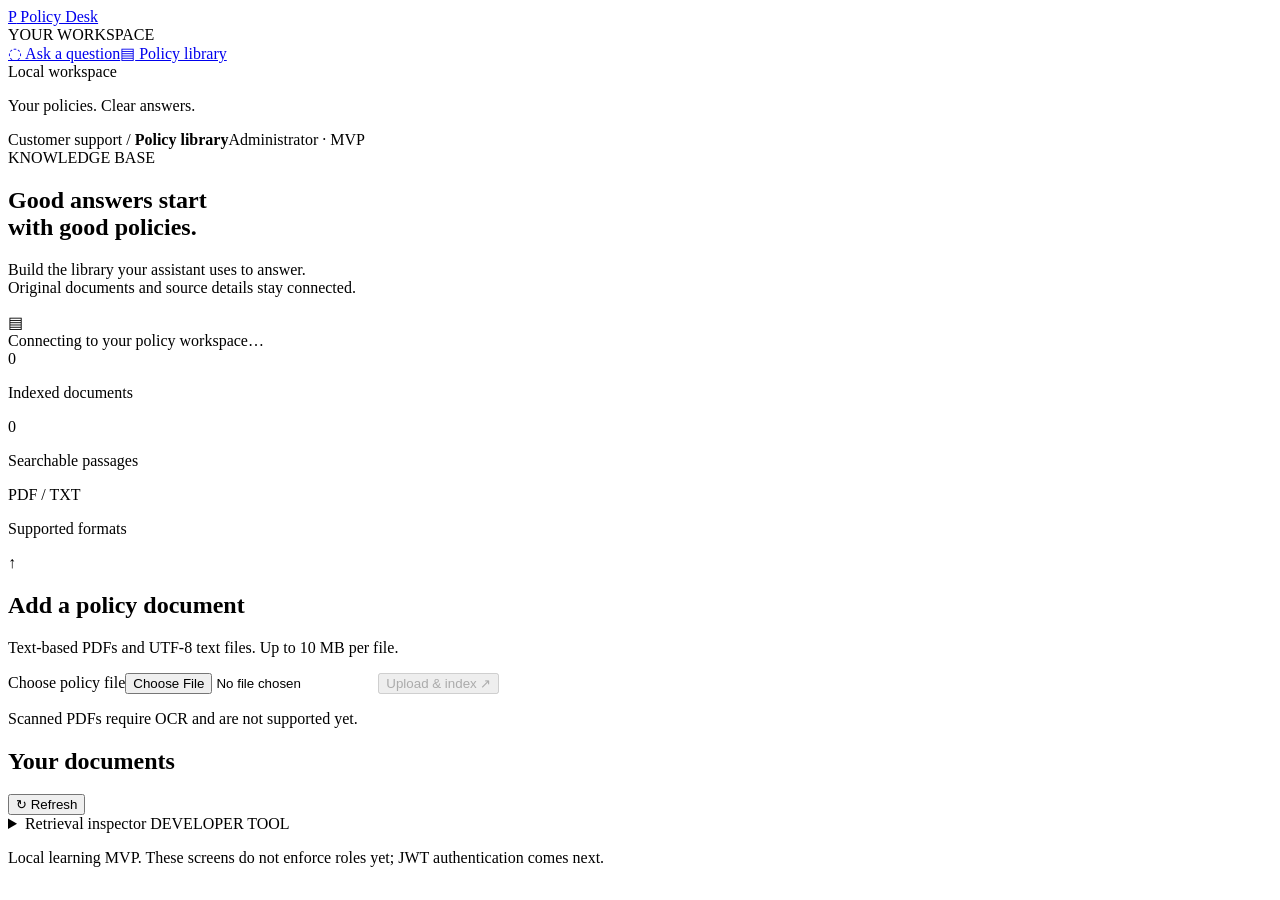
==== frontend/admin.html @ 53c19e51 "Initial MVP: local customer service RAG chatbot" ====
<!doctype html>
<html lang="en">
<head><meta charset="utf-8"><meta name="viewport" content="width=device-width, initial-scale=1"><title>Policy Desk · Policy library</title><link rel="stylesheet" href="/static/styles.css"><script type="module" src="/static/js/admin.js"></script></head>
<body>
<aside class="sidebar"><a class="brand" href="/"><span class="brand-mark">P</span> Policy Desk</a><div class="workspace-label">YOUR WORKSPACE</div><nav><a href="/"><span>◌</span> Ask a question</a><a class="active" href="/admin" aria-current="page"><span>▤</span> Policy library</a></nav><div class="sidebar-bottom"><span class="local-dot"></span> Local workspace<p>Your policies. Clear answers.</p></div></aside>
<main><header class="topbar"><span>Customer support / <strong>Policy library</strong></span><span class="pill">Administrator · MVP</span></header>
<section class="page"><div class="page-heading"><div><div class="eyebrow">KNOWLEDGE BASE</div><h1>Good answers start<br>with good policies.</h1><p>Build the library your assistant uses to answer.<br>Original documents and source details stay connected.</p></div><div class="heading-decoration" aria-hidden="true">▤</div></div>
<div id="readiness" class="notice" role="status">Connecting to your policy workspace…</div>
<div class="stats"><div><span id="document-count">0</span><p>Indexed documents</p></div><div><span id="chunk-count">0</span><p>Searchable passages</p></div><div><span>PDF / TXT</span><p>Supported formats</p></div></div>
<form id="upload-form" class="upload-card"><div class="upload-icon">↑</div><h2>Add a policy document</h2><p>Text-based PDFs and UTF-8 text files. Up to <span id="upload-limit">10</span> MB per file.</p><label for="policy-file" class="sr-only">Choose policy file</label><input id="policy-file" type="file" accept=".pdf,.txt" required><button id="upload" class="primary" type="submit" disabled>Upload & index <span>↗</span></button><p class="fine-print">Scanned PDFs require OCR and are not supported yet.</p><div id="upload-status" role="status"></div></form>
<div class="section-heading"><h2>Your documents</h2><button id="refresh" class="quiet" type="button">↻ Refresh</button></div><div id="library" class="library" aria-live="polite"></div>
<details class="debug-panel"><summary>Retrieval inspector <span>DEVELOPER TOOL</span></summary><p>Check which passages match a question before generating an answer.</p><form id="retrieve-form"><label for="retrieve-question" class="sr-only">Retrieval question</label><input id="retrieve-question" maxlength="2000" placeholder="What is the return window?" required><button type="submit" class="secondary">Find passages</button></form><div id="retrieval-results"></div></details>
<p class="fine-print">Local learning MVP. These screens do not enforce roles yet; JWT authentication comes next.</p>
</section></main>
</body></html>
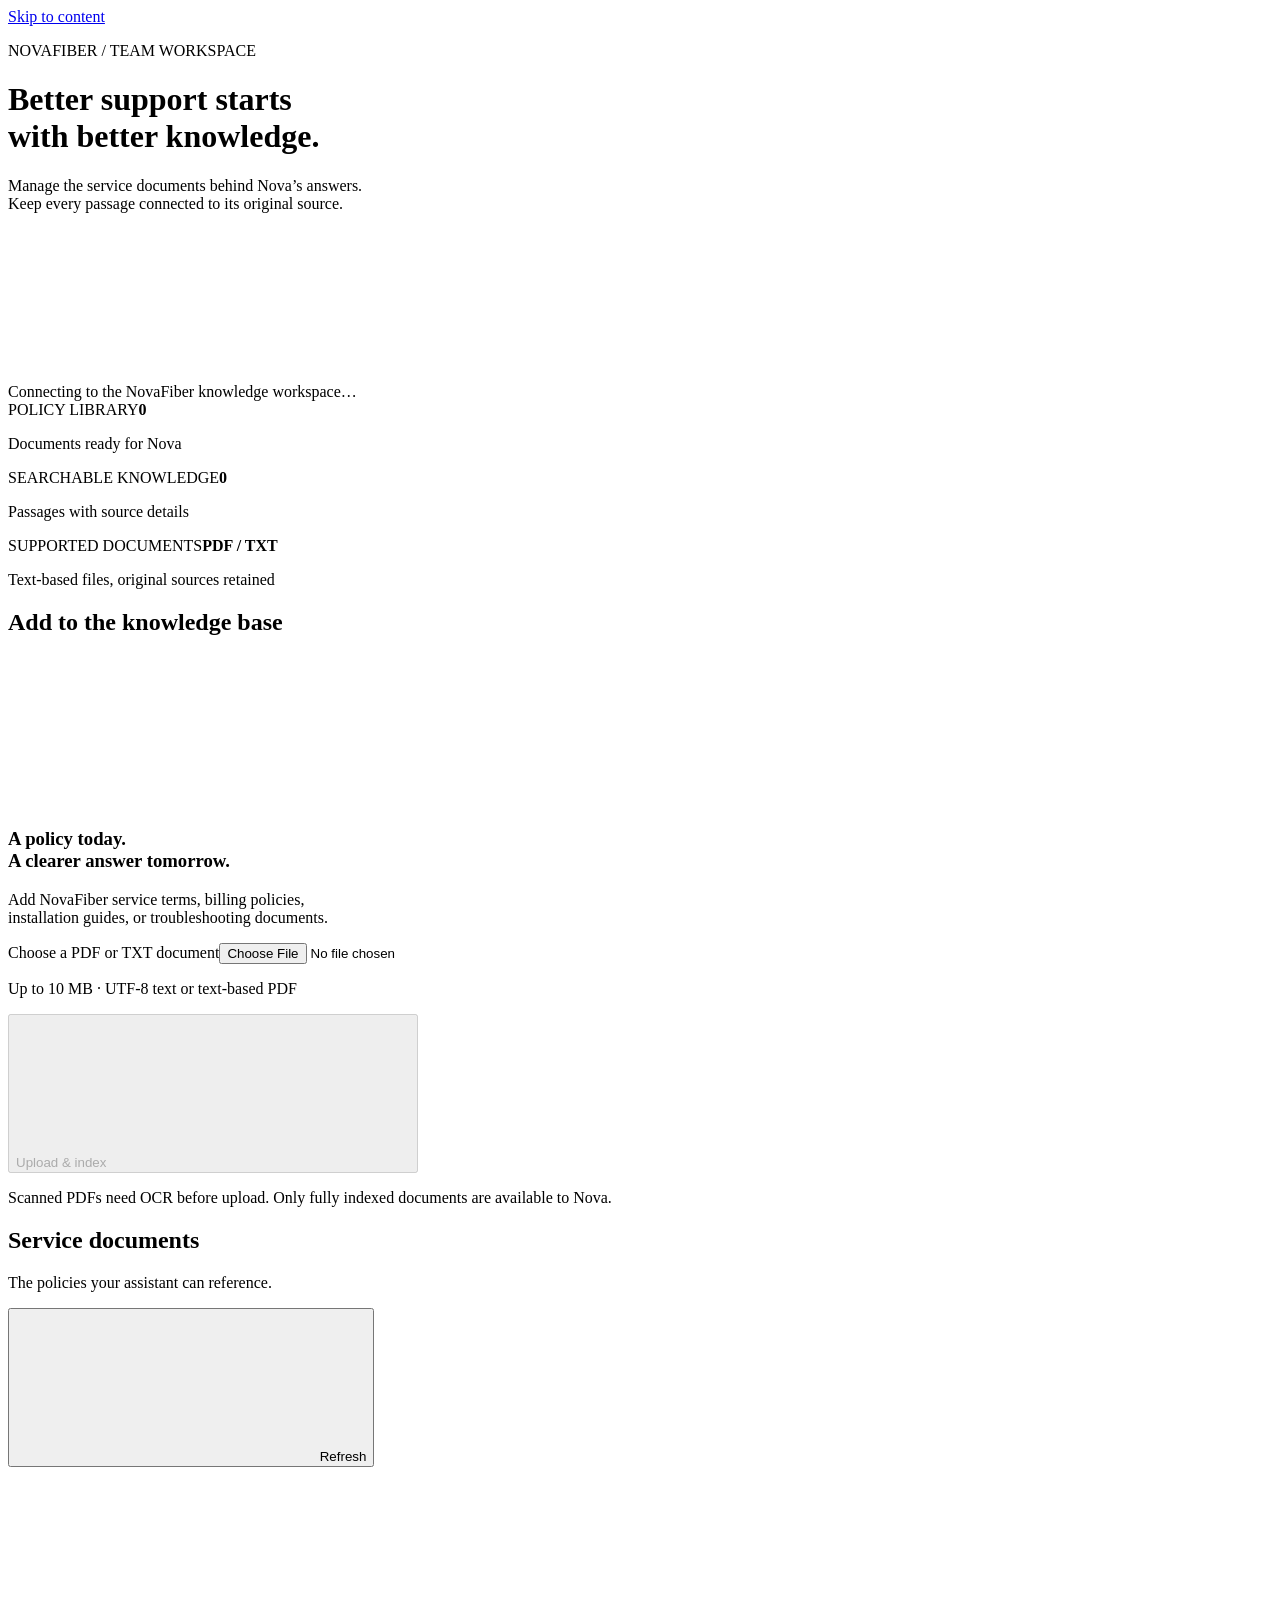
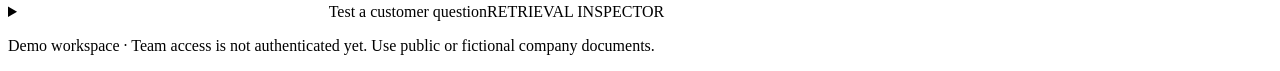
==== commit 8520c176: "Remove unnecessary complexity, improve code structure, and fix citation handling" ====
--- a/frontend/admin.html
+++ b/frontend/admin.html
@@ -1,15 +1,28 @@
 <!doctype html>
 <html lang="en">
-<head><meta charset="utf-8"><meta name="viewport" content="width=device-width, initial-scale=1"><title>Policy Desk · Policy library</title><link rel="stylesheet" href="/static/styles.css"><script type="module" src="/static/js/admin.js"></script></head>
-<body>
-<aside class="sidebar"><a class="brand" href="/"><span class="brand-mark">P</span> Policy Desk</a><div class="workspace-label">YOUR WORKSPACE</div><nav><a href="/"><span>◌</span> Ask a question</a><a class="active" href="/admin" aria-current="page"><span>▤</span> Policy library</a></nav><div class="sidebar-bottom"><span class="local-dot"></span> Local workspace<p>Your policies. Clear answers.</p></div></aside>
-<main><header class="topbar"><span>Customer support / <strong>Policy library</strong></span><span class="pill">Administrator · MVP</span></header>
-<section class="page"><div class="page-heading"><div><div class="eyebrow">KNOWLEDGE BASE</div><h1>Good answers start<br>with good policies.</h1><p>Build the library your assistant uses to answer.<br>Original documents and source details stay connected.</p></div><div class="heading-decoration" aria-hidden="true">▤</div></div>
-<div id="readiness" class="notice" role="status">Connecting to your policy workspace…</div>
-<div class="stats"><div><span id="document-count">0</span><p>Indexed documents</p></div><div><span id="chunk-count">0</span><p>Searchable passages</p></div><div><span>PDF / TXT</span><p>Supported formats</p></div></div>
-<form id="upload-form" class="upload-card"><div class="upload-icon">↑</div><h2>Add a policy document</h2><p>Text-based PDFs and UTF-8 text files. Up to <span id="upload-limit">10</span> MB per file.</p><label for="policy-file" class="sr-only">Choose policy file</label><input id="policy-file" type="file" accept=".pdf,.txt" required><button id="upload" class="primary" type="submit" disabled>Upload & index <span>↗</span></button><p class="fine-print">Scanned PDFs require OCR and are not supported yet.</p><div id="upload-status" role="status"></div></form>
-<div class="section-heading"><h2>Your documents</h2><button id="refresh" class="quiet" type="button">↻ Refresh</button></div><div id="library" class="library" aria-live="polite"></div>
-<details class="debug-panel"><summary>Retrieval inspector <span>DEVELOPER TOOL</span></summary><p>Check which passages match a question before generating an answer.</p><form id="retrieve-form"><label for="retrieve-question" class="sr-only">Retrieval question</label><input id="retrieve-question" maxlength="2000" placeholder="What is the return window?" required><button type="submit" class="secondary">Find passages</button></form><div id="retrieval-results"></div></details>
-<p class="fine-print">Local learning MVP. These screens do not enforce roles yet; JWT authentication comes next.</p>
-</section></main>
-</body></html>
+<head>
+  <meta charset="utf-8">
+  <meta name="viewport" content="width=device-width, initial-scale=1">
+  <meta name="theme-color" content="#101b3b">
+  <title>NovaFiber · Knowledge workspace</title>
+  <link rel="icon" href="/static/assets/favicon.svg" type="image/svg+xml">
+  <link rel="stylesheet" href="/static/styles.css">
+  <script type="module" src="/static/js/admin.js?v=3"></script>
+</head>
+<body class="admin-page">
+  <a class="skip-link" href="#main-content">Skip to content</a>
+  <div id="site-header"></div>
+  <main id="main-content" class="container workspace">
+    <header class="workspace-heading"><div><p class="eyebrow">NOVAFIBER / TEAM WORKSPACE</p><h1>Better support starts<br>with better knowledge.</h1><p>Manage the service documents behind Nova’s answers.<br>Keep every passage connected to its original source.</p></div><span class="workspace-emblem" aria-hidden="true"><svg class="icon"><use href="/static/assets/icons.svg#document"></use></svg></span></header>
+    <div id="readiness" class="notice" role="status">Connecting to the NovaFiber knowledge workspace…</div>
+    <div class="stats"><div><span class="stat-label">POLICY LIBRARY</span><strong id="document-count">0</strong><p>Documents ready for Nova</p></div><div><span class="stat-label">SEARCHABLE KNOWLEDGE</span><strong id="chunk-count">0</strong><p>Passages with source details</p></div><div><span class="stat-label">SUPPORTED DOCUMENTS</span><strong class="format-stat">PDF <span>/</span> TXT</strong><p>Text-based files, original sources retained</p></div></div>
+    <div class="workspace-grid">
+      <section class="upload-section" aria-labelledby="upload-title"><div class="section-heading"><h2 id="upload-title">Add to the knowledge base</h2></div><form id="upload-form" class="upload-card"><span class="upload-icon" aria-hidden="true"><svg class="icon"><use href="/static/assets/icons.svg#upload"></use></svg></span><h3>A policy today.<br>A clearer answer tomorrow.</h3><p>Add NovaFiber service terms, billing policies,<br>installation guides, or troubleshooting documents.</p><label for="policy-file" class="file-label">Choose a PDF or TXT document</label><input id="policy-file" type="file" accept=".pdf,.txt" required><p class="upload-limit">Up to <span id="upload-limit">10</span> MB · UTF-8 text or text-based PDF</p><button id="upload" class="primary" type="submit" disabled>Upload & index <svg class="icon" aria-hidden="true"><use href="/static/assets/icons.svg#arrow"></use></svg></button><div id="upload-status" role="status"></div></form><p class="workspace-note">Scanned PDFs need OCR before upload. Only fully indexed documents are available to Nova.</p></section>
+      <section class="library-section" aria-labelledby="library-title"><div class="section-heading"><div><h2 id="library-title">Service documents</h2><p>The policies your assistant can reference.</p></div><button id="refresh" class="quiet" type="button"><svg class="icon" aria-hidden="true"><use href="/static/assets/icons.svg#refresh"></use></svg> Refresh</button></div><div id="library" class="library" aria-live="polite"></div></section>
+    </div>
+    <details class="debug-panel"><summary><span><svg class="icon" aria-hidden="true"><use href="/static/assets/icons.svg#search"></use></svg> Test a customer question</span><span class="inspector-label">RETRIEVAL INSPECTOR</span></summary><p>See the source passages Nova would use before generating an answer.</p><form id="retrieve-form"><label for="retrieve-question" class="sr-only">Retrieval question</label><input id="retrieve-question" maxlength="2000" placeholder="What happens if I need to reschedule my installation?" required><button type="submit" class="secondary">Find passages <svg class="icon" aria-hidden="true"><use href="/static/assets/icons.svg#search"></use></svg></button></form><div id="retrieval-results"></div></details>
+    <p class="workspace-note workspace-boundary">Demo workspace · Team access is not authenticated yet. Use public or fictional company documents.</p>
+  </main>
+  <div id="site-footer"></div>
+</body>
+</html>
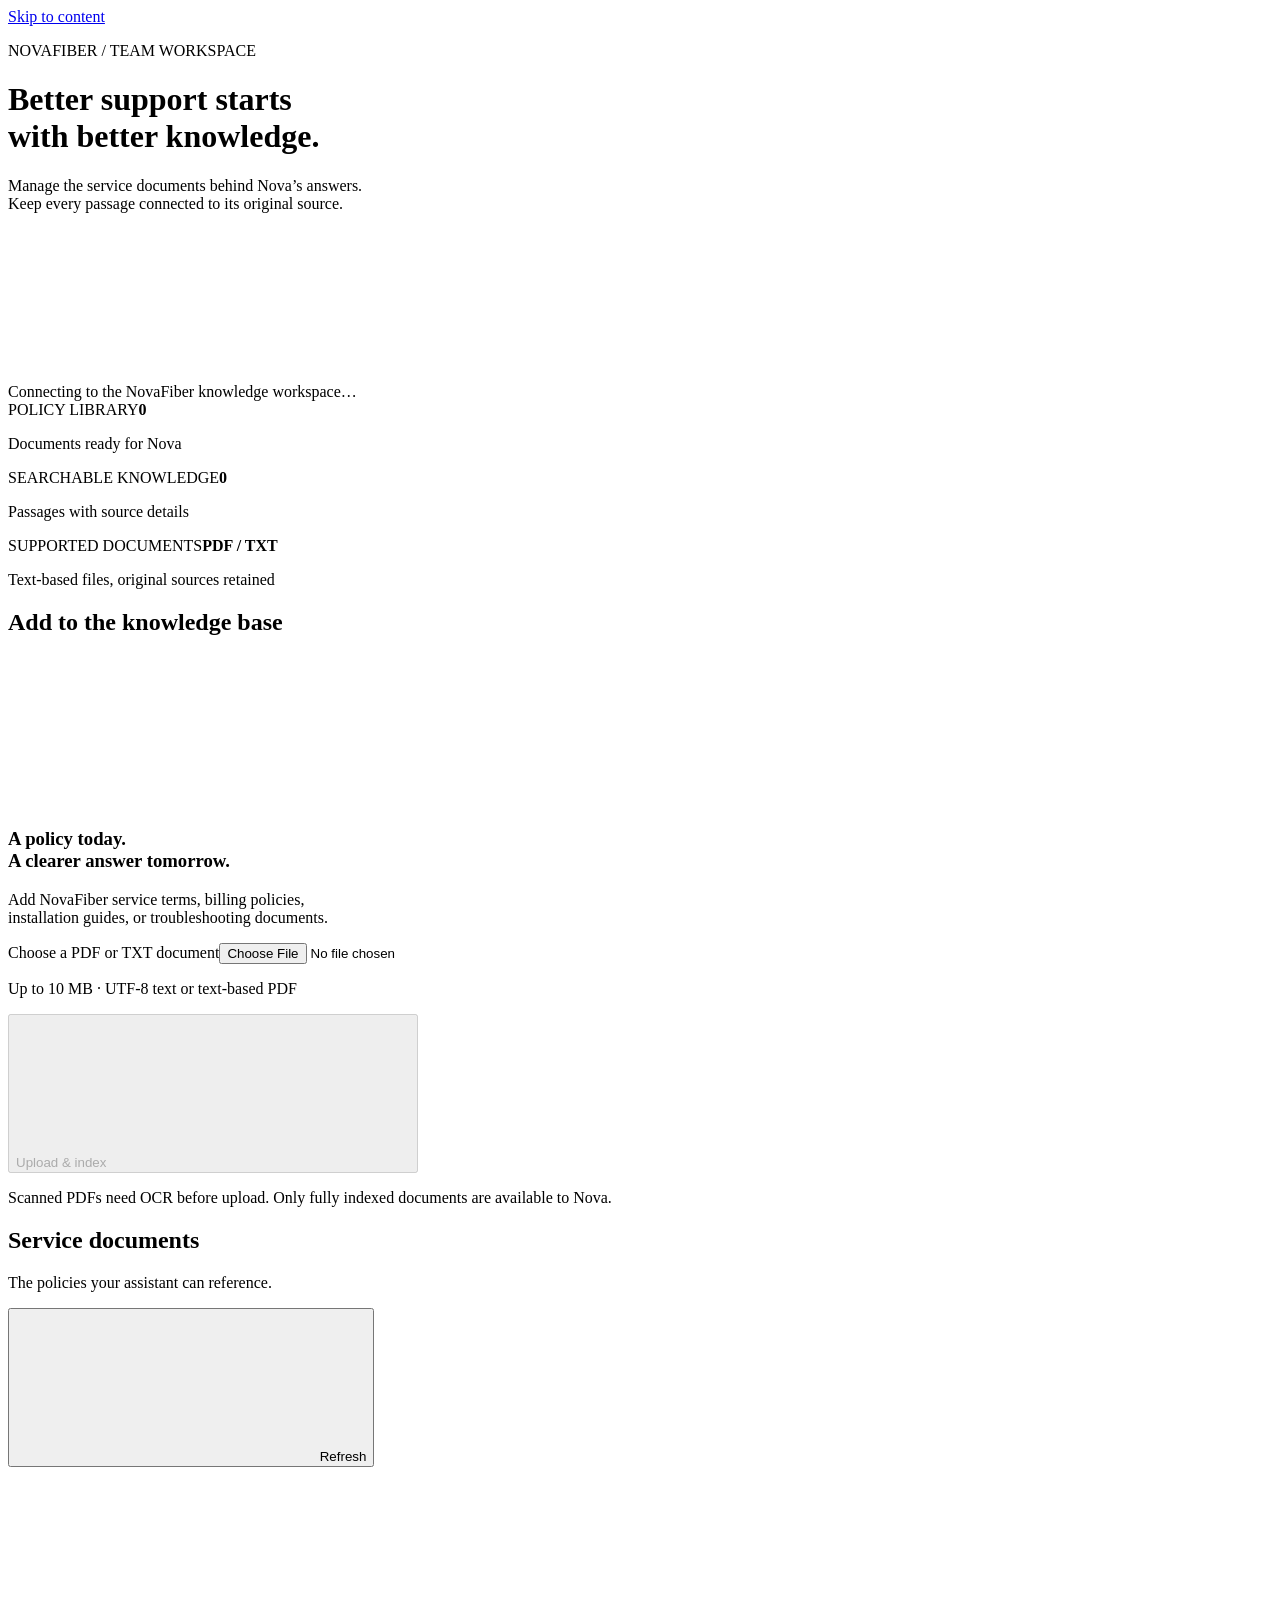
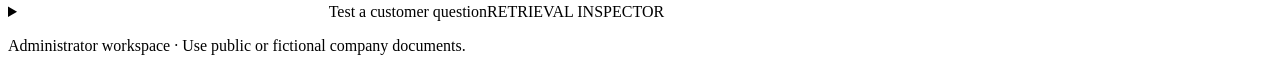
==== commit af25eaf6: "Add JWT authentication, Gemini fallback, and clearer chat responses Add registration, login, logout," ====
--- a/frontend/admin.html
+++ b/frontend/admin.html
@@ -1,28 +1,136 @@
 <!doctype html>
 <html lang="en">
-<head>
-  <meta charset="utf-8">
-  <meta name="viewport" content="width=device-width, initial-scale=1">
-  <meta name="theme-color" content="#101b3b">
-  <title>NovaFiber · Knowledge workspace</title>
-  <link rel="icon" href="/static/assets/favicon.svg" type="image/svg+xml">
-  <link rel="stylesheet" href="/static/styles.css">
-  <script type="module" src="/static/js/admin.js?v=3"></script>
-</head>
-<body class="admin-page">
-  <a class="skip-link" href="#main-content">Skip to content</a>
-  <div id="site-header"></div>
-  <main id="main-content" class="container workspace">
-    <header class="workspace-heading"><div><p class="eyebrow">NOVAFIBER / TEAM WORKSPACE</p><h1>Better support starts<br>with better knowledge.</h1><p>Manage the service documents behind Nova’s answers.<br>Keep every passage connected to its original source.</p></div><span class="workspace-emblem" aria-hidden="true"><svg class="icon"><use href="/static/assets/icons.svg#document"></use></svg></span></header>
-    <div id="readiness" class="notice" role="status">Connecting to the NovaFiber knowledge workspace…</div>
-    <div class="stats"><div><span class="stat-label">POLICY LIBRARY</span><strong id="document-count">0</strong><p>Documents ready for Nova</p></div><div><span class="stat-label">SEARCHABLE KNOWLEDGE</span><strong id="chunk-count">0</strong><p>Passages with source details</p></div><div><span class="stat-label">SUPPORTED DOCUMENTS</span><strong class="format-stat">PDF <span>/</span> TXT</strong><p>Text-based files, original sources retained</p></div></div>
-    <div class="workspace-grid">
-      <section class="upload-section" aria-labelledby="upload-title"><div class="section-heading"><h2 id="upload-title">Add to the knowledge base</h2></div><form id="upload-form" class="upload-card"><span class="upload-icon" aria-hidden="true"><svg class="icon"><use href="/static/assets/icons.svg#upload"></use></svg></span><h3>A policy today.<br>A clearer answer tomorrow.</h3><p>Add NovaFiber service terms, billing policies,<br>installation guides, or troubleshooting documents.</p><label for="policy-file" class="file-label">Choose a PDF or TXT document</label><input id="policy-file" type="file" accept=".pdf,.txt" required><p class="upload-limit">Up to <span id="upload-limit">10</span> MB · UTF-8 text or text-based PDF</p><button id="upload" class="primary" type="submit" disabled>Upload & index <svg class="icon" aria-hidden="true"><use href="/static/assets/icons.svg#arrow"></use></svg></button><div id="upload-status" role="status"></div></form><p class="workspace-note">Scanned PDFs need OCR before upload. Only fully indexed documents are available to Nova.</p></section>
-      <section class="library-section" aria-labelledby="library-title"><div class="section-heading"><div><h2 id="library-title">Service documents</h2><p>The policies your assistant can reference.</p></div><button id="refresh" class="quiet" type="button"><svg class="icon" aria-hidden="true"><use href="/static/assets/icons.svg#refresh"></use></svg> Refresh</button></div><div id="library" class="library" aria-live="polite"></div></section>
-    </div>
-    <details class="debug-panel"><summary><span><svg class="icon" aria-hidden="true"><use href="/static/assets/icons.svg#search"></use></svg> Test a customer question</span><span class="inspector-label">RETRIEVAL INSPECTOR</span></summary><p>See the source passages Nova would use before generating an answer.</p><form id="retrieve-form"><label for="retrieve-question" class="sr-only">Retrieval question</label><input id="retrieve-question" maxlength="2000" placeholder="What happens if I need to reschedule my installation?" required><button type="submit" class="secondary">Find passages <svg class="icon" aria-hidden="true"><use href="/static/assets/icons.svg#search"></use></svg></button></form><div id="retrieval-results"></div></details>
-    <p class="workspace-note workspace-boundary">Demo workspace · Team access is not authenticated yet. Use public or fictional company documents.</p>
-  </main>
-  <div id="site-footer"></div>
-</body>
+  <head>
+    <meta charset="utf-8" />
+    <meta name="viewport" content="width=device-width, initial-scale=1" />
+    <meta name="theme-color" content="#101b3b" />
+    <title>NovaFiber · Knowledge workspace</title>
+    <link rel="icon" href="/static/assets/favicon.svg" type="image/svg+xml" />
+    <link rel="stylesheet" href="/static/styles.css" />
+    <script type="module" src="/static/js/admin.js?v=3"></script>
+  </head>
+  <body class="admin-page">
+    <a class="skip-link" href="#main-content">Skip to content</a>
+    <div id="site-header"></div>
+    <main id="main-content" class="container workspace">
+      <header class="workspace-heading">
+        <div>
+          <p class="eyebrow">NOVAFIBER / TEAM WORKSPACE</p>
+          <h1>Better support starts<br />with better knowledge.</h1>
+          <p>
+            Manage the service documents behind Nova’s answers.<br />Keep every
+            passage connected to its original source.
+          </p>
+        </div>
+        <span class="workspace-emblem" aria-hidden="true"
+          ><svg class="icon">
+            <use href="/static/assets/icons.svg#document"></use></svg
+        ></span>
+      </header>
+      <div id="readiness" class="notice" role="status">
+        Connecting to the NovaFiber knowledge workspace…
+      </div>
+      <div class="stats">
+        <div>
+          <span class="stat-label">POLICY LIBRARY</span
+          ><strong id="document-count">0</strong>
+          <p>Documents ready for Nova</p>
+        </div>
+        <div>
+          <span class="stat-label">SEARCHABLE KNOWLEDGE</span
+          ><strong id="chunk-count">0</strong>
+          <p>Passages with source details</p>
+        </div>
+        <div>
+          <span class="stat-label">SUPPORTED DOCUMENTS</span
+          ><strong class="format-stat">PDF <span>/</span> TXT</strong>
+          <p>Text-based files, original sources retained</p>
+        </div>
+      </div>
+      <div class="workspace-grid">
+        <section class="upload-section" aria-labelledby="upload-title">
+          <div class="section-heading">
+            <h2 id="upload-title">Add to the knowledge base</h2>
+          </div>
+          <form id="upload-form" class="upload-card">
+            <span class="upload-icon" aria-hidden="true"
+              ><svg class="icon">
+                <use href="/static/assets/icons.svg#upload"></use></svg
+            ></span>
+            <h3>A policy today.<br />A clearer answer tomorrow.</h3>
+            <p>
+              Add NovaFiber service terms, billing policies,<br />installation
+              guides, or troubleshooting documents.
+            </p>
+            <label for="policy-file" class="file-label"
+              >Choose a PDF or TXT document</label
+            ><input id="policy-file" type="file" accept=".pdf,.txt" required />
+            <p class="upload-limit">
+              Up to <span id="upload-limit">10</span> MB · UTF-8 text or
+              text-based PDF
+            </p>
+            <button id="upload" class="primary" type="submit" disabled>
+              Upload & index
+              <svg class="icon" aria-hidden="true">
+                <use href="/static/assets/icons.svg#arrow"></use>
+              </svg>
+            </button>
+            <div id="upload-status" role="status"></div>
+          </form>
+          <p class="workspace-note">
+            Scanned PDFs need OCR before upload. Only fully indexed documents
+            are available to Nova.
+          </p>
+        </section>
+        <section class="library-section" aria-labelledby="library-title">
+          <div class="section-heading">
+            <div>
+              <h2 id="library-title">Service documents</h2>
+              <p>The policies your assistant can reference.</p>
+            </div>
+            <button id="refresh" class="quiet" type="button">
+              <svg class="icon" aria-hidden="true">
+                <use href="/static/assets/icons.svg#refresh"></use>
+              </svg>
+              Refresh
+            </button>
+          </div>
+          <div id="library" class="library" aria-live="polite"></div>
+        </section>
+      </div>
+      <details class="debug-panel">
+        <summary>
+          <span
+            ><svg class="icon" aria-hidden="true">
+              <use href="/static/assets/icons.svg#search"></use>
+            </svg>
+            Test a customer question</span
+          ><span class="inspector-label">RETRIEVAL INSPECTOR</span>
+        </summary>
+        <p>
+          See the source passages Nova would use before generating an answer.
+        </p>
+        <form id="retrieve-form">
+          <label for="retrieve-question" class="sr-only"
+            >Retrieval question</label
+          ><input
+            id="retrieve-question"
+            maxlength="2000"
+            placeholder="What happens if I need to reschedule my installation?"
+            required
+          /><button type="submit" class="secondary">
+            Find passages
+            <svg class="icon" aria-hidden="true">
+              <use href="/static/assets/icons.svg#search"></use>
+            </svg>
+          </button>
+        </form>
+        <div id="retrieval-results"></div>
+      </details>
+      <p class="workspace-note workspace-boundary">
+        Administrator workspace · Use public or fictional company documents.
+      </p>
+    </main>
+    <div id="site-footer"></div>
+  </body>
 </html>
